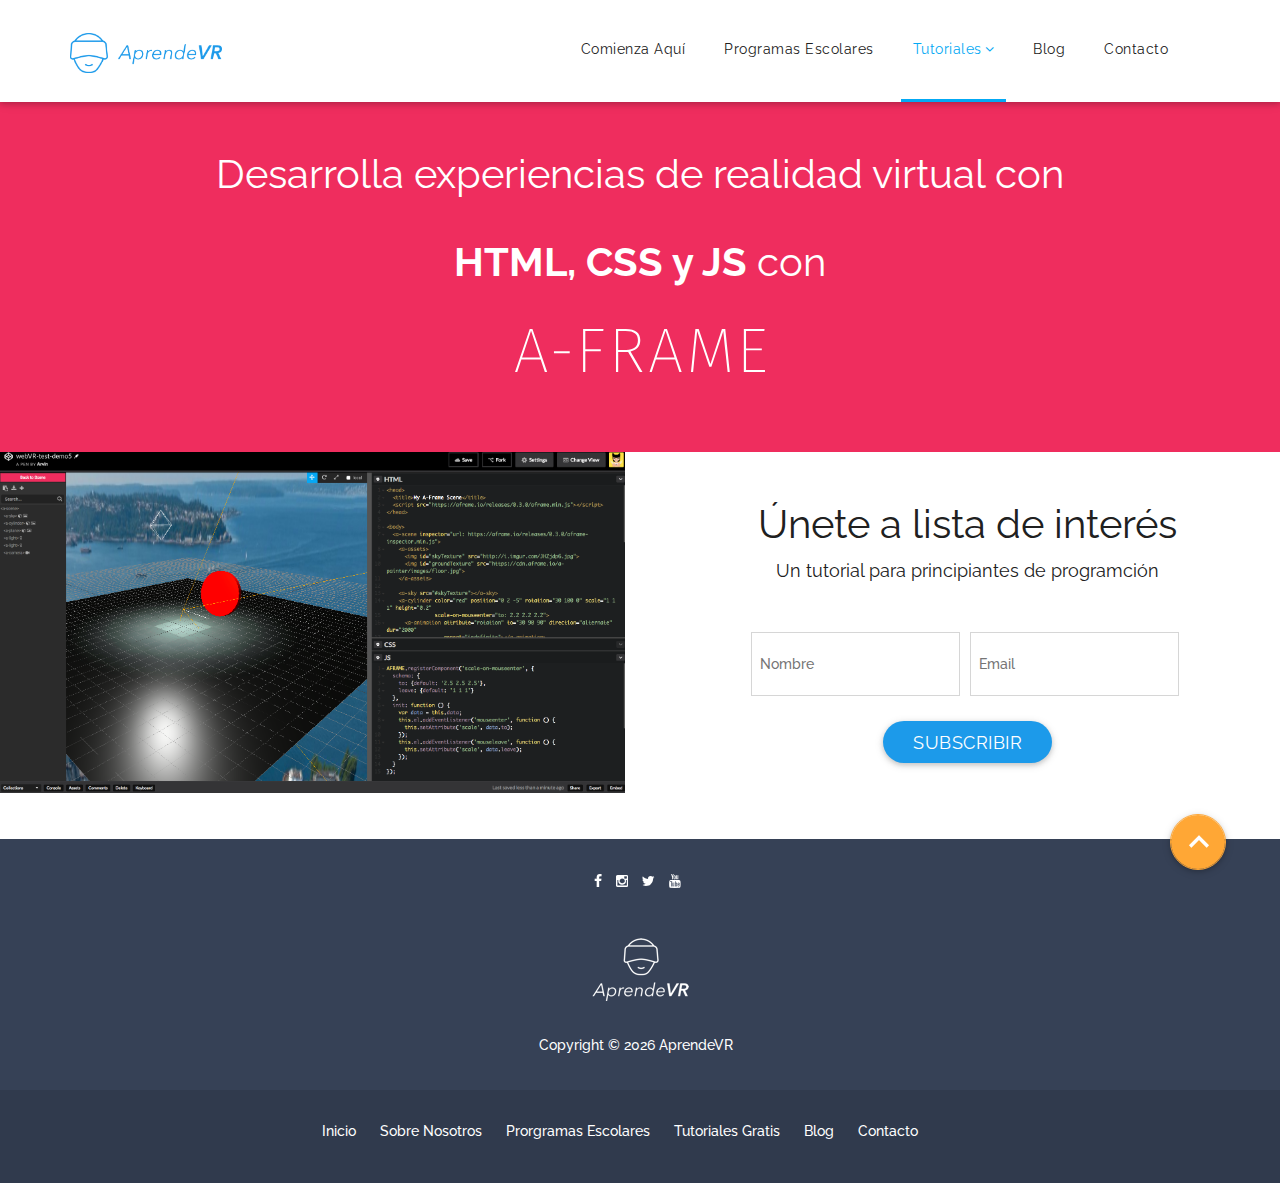
==== aframe.html @ 8977b1ce "Added Tutorial Landing Pages" ====
<!DOCTYPE html>
<html lang="en">

<head>
  <meta charset="utf-8">
  <meta http-equiv="X-UA-Compatible" content="IE=edge">
  <meta name="viewport" content="width=device-width, initial-scale=1">
  <meta name="description" content="">
  <meta name="keywords" content="virtual reality, vr, realidad virtual, aprende, learn, oculus, htc vive, google cardboard, development, unity, cospaces, a frame">
  <meta name="author" content="AprendeVR">


  <title>AprendeVR | Aframe Tutorials</title>

  <!--  favicon -->
  <link rel="apple-touch-icon" sizes="76x76" href="/apple-touch-icon.png">
  <link rel="icon" type="image/png" sizes="32x32" href="/favicon-32x32.png">
  <link rel="icon" type="image/png" sizes="16x16" href="/favicon-16x16.png">
  <link rel="manifest" href="/manifest.json">
  <link rel="mask-icon" href="/safari-pinned-tab.svg" color="#5bbad5">
  <meta name="theme-color" content="#ffffff">

  <link href='https://fonts.googleapis.com/css?family=Raleway:400,300,500,700,900' rel='stylesheet' type='text/css'>
  <!-- Material Icons CSS -->
  <link href="assets/fonts/iconfont/material-icons.css" rel="stylesheet">
  <!-- FontAwesome CSS -->
  <link href="assets/fonts/font-awesome/css/font-awesome.min.css" rel="stylesheet">
  <!-- magnific-popup -->
  <link href="assets/magnific-popup/magnific-popup.css" rel="stylesheet">
  <!-- flexslider -->
  <link href="assets/flexSlider/flexslider.css" rel="stylesheet">
  <!-- materialize -->
  <link href="assets/materialize/css/materialize.min.css" rel="stylesheet">
  <!-- Bootstrap -->
  <link href="assets/bootstrap/css/bootstrap.min.css" rel="stylesheet">
  <!-- shortcodes -->
  <link href="assets/css/shortcodes/shortcodes.css" rel="stylesheet">
  <!-- Main Style CSS -->
  <link href="style.css" rel="stylesheet">
  <!-- Creative CSS -->
  <link href="assets/css/skins/creative.css" rel="stylesheet">


  <!-- HTML5 shim and Respond.js for IE8 support of HTML5 elements and media queries -->
  <!-- WARNING: Respond.js doesn't work if you view the page via file:// -->
  <!--[if lt IE 9]>
          <script src="https://oss.maxcdn.com/html5shiv/3.7.2/html5shiv.min.js"></script>
          <script src="https://oss.maxcdn.com/respond/1.4.2/respond.min.js"></script>
        <![endif]-->
</head>

<body id="top" class="has-header-search" style="overflow-x:hidden">
  <!--header start-->
  <header id="header" class="tt-nav nav-border-bottom">

    <div class="header-sticky light-header">

      <div class="container">

        <div id="materialize-menu" class="menuzord">

          <!--logo start-->
          <a href="/" class="logo-brand">
            <img class="logo-dark" src="assets/img/logo-blue.png" alt="" />
          </a>
          <!--logo end-->

          <!-- menu start-->
          <ul class="menuzord-menu pull-right">
            <li><a href="/comenzar">Comienza Aquí</a></li>
            <li><a href="/programas">Programas Escolares</a>
            </li>
            <li class="active"><a href="/tutoriales">Tutoriales</a>
              <ul class="dropdown">
                <li><a href="/cospaces">CoSpaces</a></li>
                <li><a href="/unity">Unity3D</a></li>
                <li class="active"><a href="/aframe">WebVR</a></li>
              </ul>
            </li>
            <li><a href="/blog">Blog</a>
              <li><a href="/contacto">Contacto</a></li>
          </ul>
          <!-- menu end-->

        </div>
      </div>
    </div>
  </header>
  <!--header end-->

  <div class="col-md-12 text-center ptb-50 aframe-bg">
    <h1 class="white-text">Desarrolla experiencias de realidad virtual con<br><br> <b>HTML, CSS y JS</b> con</h1>
      <div class="text-center ptb-30">
        <img width="250px" height="auto" src="assets/img/logos/aframe-name-white.svg" alt="">
      </div>
  </div>

  <section class="row" style="margin-bottom:0px!important;">
    <div class="col-md-6" style="padding:">
      <img class="img-responsive" src="assets/img/aframe-tut1.png" alt="">
    </div>
    <div class="col-md-6 text-center pt-50">
      <h1>Únete a lista de interés</h1>
      <h3>Un tutorial para principiantes de programción</h3>

      <script src="https://assets.convertkit.com/assets/CKJS4.js?v=21"></script>
      <div class="ck_form_container ck_inline" data-ck-version="6">
        <div class="ck_form ck_naked">
          <div class="ck_form_fields">
            <div id="ck_success_msg" style="display:none;">
              <p>¡Perfecto! Ahora verifica su email para confirmar su suscripción. </p>
            </div>
            <!--  Form starts here  -->
            <form id="ck_subscribe_form" class="ck_subscribe_form" action="https://app.convertkit.com/landing_pages/207974/subscribe" data-remote="true">
              <input type="hidden" value="{&quot;form_style&quot;:&quot;naked&quot;,&quot;converted_behavior&quot;:&quot;show&quot;,&quot;embed_style&quot;:&quot;inline&quot;,&quot;embed_trigger&quot;:&quot;scroll_percentage&quot;,&quot;scroll_percentage&quot;:&quot;70&quot;,&quot;delay_seconds&quot;:&quot;10&quot;,&quot;display_position&quot;:&quot;br&quot;,&quot;display_devices&quot;:&quot;all&quot;,&quot;days_no_show&quot;:&quot;15&quot;}"
                id="ck_form_options">
              <input type="hidden" name="id" value="207974" id="landing_page_id">
              <div class="ck_errorArea">
                <div id="ck_error_msg" style="display:none">
                  <p>There was an error submitting your subscription. Please try again.</p>
                </div>
              </div>
              <div class="ck_control_group ck_email_field_group">
                <label class="ck_label" for="ck_emailField" style="display: none">Email</label>
                <input type="text" name="first_name" class="ck_first_name" id="ck_firstNameField" placeholder="Nombre">
                <input type="email" name="email" class="ck_email_address" id="ck_emailField" placeholder="Email" required>
              </div>
              <div class="ck_control_group ck_captcha2_h_field_group ck-captcha2-h" style="position: absolute !important;left: -999em !important;">
                <input type="text" name="captcha2_h" class="ck-captcha2-h" id="ck_captcha2_h" placeholder="We use this field to detect spam bots. If you fill this in, you will be marked as a spammer.">
              </div>


              <button class="mt-50 subscribe_button ck_subscribe_button btn fields" id="ck_subscribe_button">
        Subscribir
      </button>
            </form>
          </div>

        </div>

      </div>


      <style type="text/css">
        /* Layout */

        .ck_form.ck_naked {
          /* divider image */
          background: transparent;
          line-height: 1.5em;
          overflow: hidden;
          color: #666;
          font-size: 16px;
          border: none;
          -webkit-box-shadow: none;
          -moz-box-shadow: none;
          box-shadow: none;
          clear: both;
          margin: 20px 0px;
          text-align: center;
        }

        .ck_form.ck_naked p {
          padding: 0px;
        }

        .ck_form,
        .ck_form * {
          -webkit-box-sizing: border-box;
          -moz-box-sizing: border-box;
          box-sizing: border-box;
        }

        .ck_form.ck_naked .ck_form_fields {
          width: 100%;
          /*float: left;*/
          padding: 5%;
        }
        /* Form fields */

        .ck_errorArea {
          display: none;
          /* temporary */
        }

        #ck_success_msg {
          padding: 10px 10px 0px;
          border: solid 1px #ddd;
          background: #eee;
        }

        .ck_form.ck_naked input[type="text"],
        .ck_form.ck_naked input[type="email"] {
          font-size: 18px;
          padding: 10px 8px;
          width: 34%;
          border: 1px solid #d6d6d6;
          /* stroke */
          -moz-border-radius: 0px;
          -webkit-border-radius: 0px;
          border-radius: 0px;
          /* border radius */
          background-color: #fff;
          /* layer fill content */
          margin-bottom: 5px;
          height: auto;
          /*float: left;*/
          margin: 0px;
          margin-right: 1%;
          height: 42px;
        }

        .ck_form input[type="text"]:focus,
        .ck_form input[type="email"]:focus {
          outline: none;
          border-color: #aaa;
        }

        .ck_form.ck_naked .ck_subscribe_button {
          width: 100%;
          color: #fff;
          margin: 25px;
          padding: 9px 0px;
          font-size: 18px;
          background: #1c9aea;
          -moz-border-radius: 0px;
          -webkit-border-radius: 0px;
          border-radius: 100px;
          /* border radius */
          cursor: pointer;
          border: none;
          text-shadow: none;
          width: 30%;
          /*float: left;*/
          height: 42px;
        }


        .ck_converted_content {
          display: none;
          padding: 5%;
          background: #fff;
        }
        /* max width 500 */

        .ck_form.ck_naked.width500 .ck_subscribe_button {
          width: 100%;
          float: none;
          margin-top: 5px;
        }

        .ck_form.ck_naked.width500 input[type="text"],
        .ck_form.ck_naked.width500 input[type="email"] {
          width: 49%;
        }

        .ck_form.ck_naked.width500 input[type="email"] {
          margin-right: 0px;
          width: 50%;
        }
        /* max width 400 */

        .ck_form.ck_naked.width400 .ck_subscribe_button,
        .ck_form.ck_naked.width400 input[type="text"],
        .ck_form.ck_naked.width400 input[type="email"] {
          width: 100%;
          float: none;
          margin-top: 5px;
        }

        .ck_slide_up,
        .ck_modal,
        .ck_slide_up .ck_naked,
        .ck_modal .ck_naked {
          min-width: 400px;
        }

        .page .ck_form.ck_naked {
          margin: 50px auto;
          max-width: 700px;
        }
        /* v6 */

        .ck_slide_up.ck_form_v6,
        .ck_modal.ck_form_v6,
        .ck_slide_up.ck_form_v6 .ck_naked,
        .ck_modal.ck_form_v6 .ck_naked {
          min-width: 0 !important;
        }

        .ck_form_v6 #ck_success_msg {
          padding: 0px 10px;
        }

        @media all and (max-width: 403px) {
          .ck_form_v6.ck_modal .ck_naked {
            padding-top: 30px;
          }
        }

        @media all and (max-width: 499px) {
          .ck_form_v6.ck_modal .ck_naked+.ck_close_link {
            color: #fff;
            top: 10px;
          }
        }

        .ck_form_v6.ck_slide_up .ck_naked+.ck_close_link {
          right: 10px;
          top: -5px;
        }

        @media all and (min-width: 600px) {
          .ck_form_v6.ck_slide_up .ck_naked+.ck_close_link {
            right: 35px;
          }
        }
      </style>

    </div>
  </section>

  <footer class="footer">
    <div class="footer-bg">
      <div class="container ptb-30">
        <a href="#top" class="page-scroll btn-floating btn-large btn-orange back-top waves-effect waves-light" data-section="#top" style="top:-25px !important">
          <i class="material-icons">&#xE316;</i>
        </a>

        <div class="social-links-wrap tt-animate ltr text-center">

          <ul class="list-inline">
            <li><a href="#"><i class="fa fa-facebook white-text"></i></a></li>
            <li><a href="#"><i class="fa fa-instagram white-text"></i></a></li>
            <li><a href="#"><i class="fa fa-twitter white-text"></i></a></li>
            <li><a href="#"><i class="fa fa-youtube white-text"></i></a></li>
          </ul>
        </div>
        <!-- /social-links-wrap -->
        <div class="text-center ptb-30">
          <img src="assets/img/creative/logo-white.png" alt="">

        </div>

        <div class="text-center">
          <span class="white-text">Copyright &copy; <script>document.write(new Date().getFullYear())</script> AprendeVR &nbsp;</span>

        </div>

        <!-- /.col-md-3 -->

        <!-- /.row -->
      </div>
      <!-- /.container -->
    </div>
    <!-- /.primary-footer -->

    <div class="secondary-footer dark-footer-bg">
      <div class="text-center">
        <ul class="white-text footer-nav" style="">
          <li class="footer-nav"><a class="white-text" href="/">Inicio</a></li>
          <li class="footer-nav"><a class="white-text" href="/comenzar">Sobre Nosotros</a></li>
          <li class="footer-nav"><a class="white-text" href="/programas">Prorgramas Escolares</a></li>
          <li class="footer-nav"><a class="white-text" href="/tutoriales">Tutoriales Gratis</a></li>
          <li class="footer-nav"><a class="white-text" href="/blog">Blog</a></li>
          <li class="footer-nav"><a class="white-text" href="/contacto">Contacto</a></li>
        </ul>
      </div>
      <!-- <div class="container text-center">
              <span class="white-text">Copyright &copy; <script>document.write(new Date().getFullYear())</script> AprendeVR &nbsp; | &nbsp; <a href="javascript:void(0)" class="copy-text-blue">Términos y Condiciones</a> &nbsp; | &nbsp; <a href="javascript:void(0)" class="copy-text-blue">Política de Privacidad</a> &nbsp;</span>
            </div> -->
      <!-- /.container -->
    </div>
    <!-- /.secondary-footer -->
  </footer>


  <!-- Preloader -->
  <div id="preloader">
    <div class="preloader-position">
      <img src="assets/img/creative/logo-blue.png" alt="logo">
      <div class="progress">
        <div class="indeterminate"></div>
      </div>
    </div>
  </div>
  <!-- End Preloader -->

  <!-- jQuery -->
  <script src="assets/js/jquery-2.1.3.min.js"></script>
  <script src="assets/bootstrap/js/bootstrap.min.js"></script>
  <script src="assets/materialize/js/materialize.min.js"></script>
  <script src="assets/js/menuzord.js"></script>
  <script src="assets/js/jquery.easing.min.js"></script>
  <script src="assets/js/smoothscroll.min.js"></script>
  <script src="assets/js/imagesloaded.js"></script>
  <script src="assets/js/jquery.stellar.min.js"></script>
  <script src="assets/js/jquery.inview.min.js"></script>
  <script src="assets/js/bootstrap-tabcollapse.min.js"></script>
  <script src="assets/owl.carousel/owl.carousel.min.js"></script>
  <script src="assets/flexSlider/jquery.flexslider-min.js"></script>
  <script src="assets/magnific-popup/jquery.magnific-popup.min.js"></script>
  <script src="assets/js/imgHover.js"></script>
  <script src="assets/js/scripts.js"></script>
</body>

</html>
---- assets/fonts/iconfont/material-icons.css ----
@font-face {
  font-family: 'Material Icons';
  font-style: normal;
  font-weight: 400;
  src: url(MaterialIcons-Regular.eot); /* For IE6-8 */
  src: local('Material Icons'),
       local('MaterialIcons-Regular'),
       url(MaterialIcons-Regular.woff2) format('woff2'),
       url(MaterialIcons-Regular.woff) format('woff'),
       url(MaterialIcons-Regular.ttf) format('truetype');
}

.material-icons {
  font-family: 'Material Icons';
  font-weight: normal;
  font-style: normal;
  font-size: 24px;  /* Preferred icon size */
  display: inline-block;
  width: 1em;
  height: 1em;
  line-height: 1;
  text-transform: none;
  letter-spacing: normal;
  word-wrap: normal;
  white-space: nowrap;
  direction: ltr;

  /* Support for all WebKit browsers. */
  -webkit-font-smoothing: antialiased;
  /* Support for Safari and Chrome. */
  text-rendering: optimizeLegibility;

  /* Support for Firefox. */
  -moz-osx-font-smoothing: grayscale;

  /* Support for IE. */
  font-feature-settings: 'liga';
}
---- assets/css/shortcodes/shortcodes.css ----
/*-----------------------------------------------------------------------------------
Shortcodes style
-----------------------------------------------------------------------------------*/

@import url("accordion.css");
@import url("alert.css");
@import url("blog.css");
@import url("countdown.css");
@import url("facts.css");
@import url("form-style.css");
@import url("featured-box.css");
@import url("footer.css");
@import url("header.css");
@import url("page-title.css");
@import url("portfolio.css");
@import url("promo-box.css");
@import url("pricing.css");
@import url("slider.css");
@import url("tabs.css");
@import url("team.css");
@import url("testimonial.css");
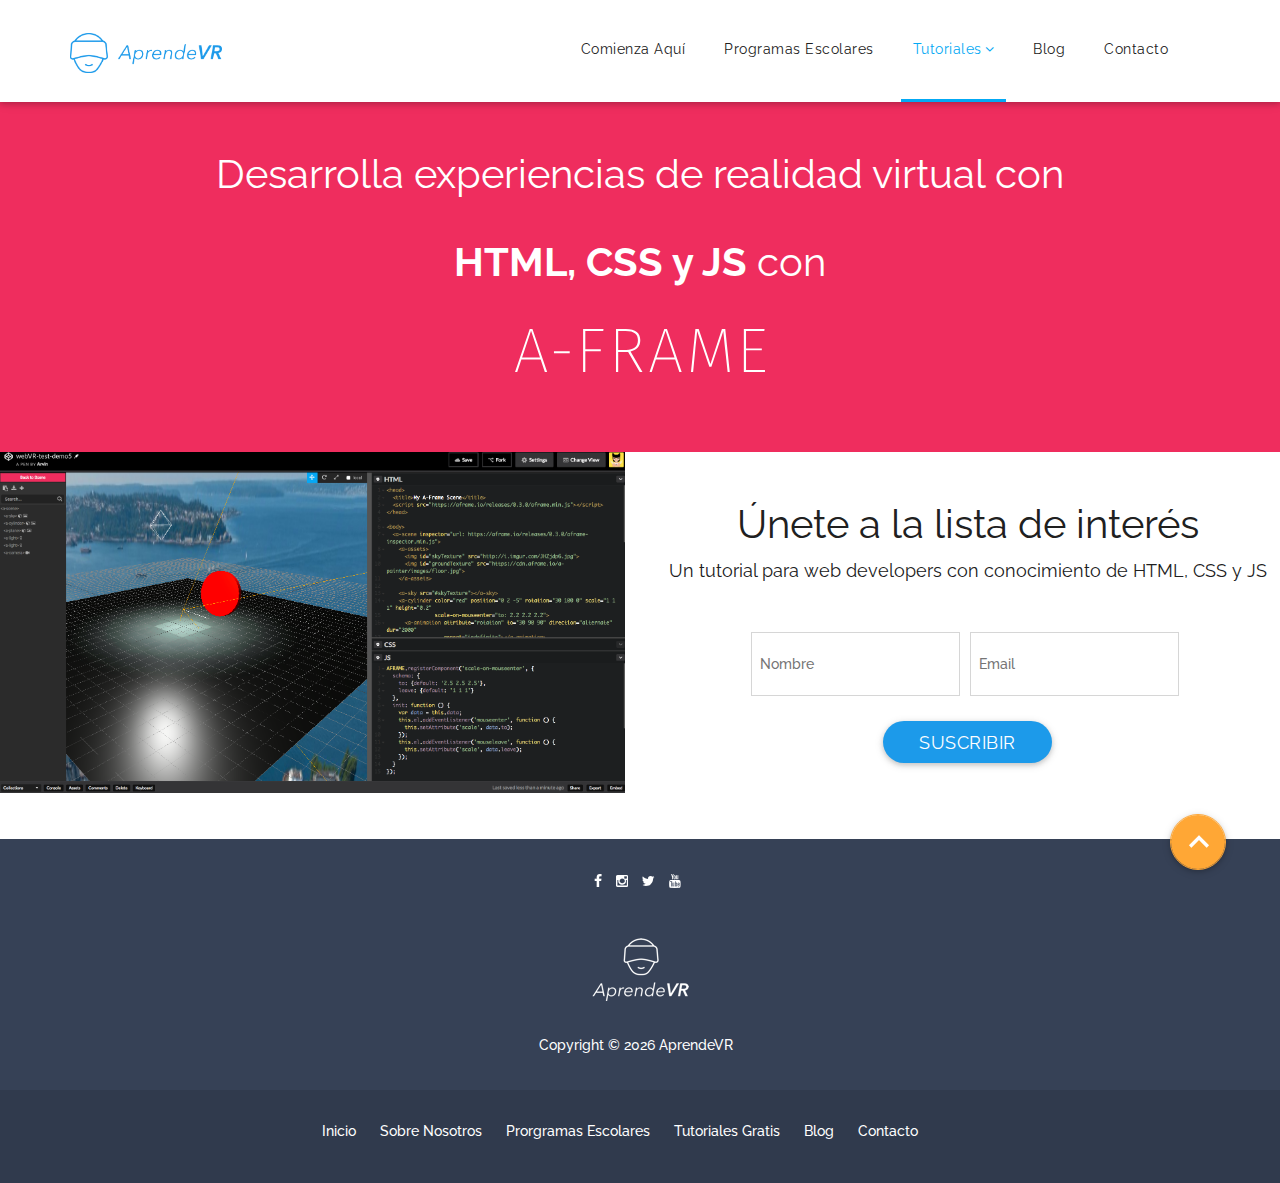
==== commit c80015aa: "Added correct ConvertKit ids to wait list pages" ====
--- a/aframe.html
+++ b/aframe.html
@@ -10,7 +10,7 @@
   <meta name="author" content="AprendeVR">
 
 
-  <title>AprendeVR | Aframe Tutorials</title>
+  <title>AprendeVR | A-Frame Tutorials</title>
 
   <!--  favicon -->
   <link rel="apple-touch-icon" sizes="76x76" href="/apple-touch-icon.png">
@@ -100,8 +100,8 @@
       <img class="img-responsive" src="assets/img/aframe-tut1.png" alt="">
     </div>
     <div class="col-md-6 text-center pt-50">
-      <h1>Únete a lista de interés</h1>
-      <h3>Un tutorial para principiantes de programción</h3>
+      <h1>Únete a la lista de interés</h1>
+      <h3>Un tutorial para web developers con conocimiento de HTML, CSS y JS</h3>
 
       <script src="https://assets.convertkit.com/assets/CKJS4.js?v=21"></script>
       <div class="ck_form_container ck_inline" data-ck-version="6">
@@ -111,13 +111,13 @@
               <p>¡Perfecto! Ahora verifica su email para confirmar su suscripción. </p>
             </div>
             <!--  Form starts here  -->
-            <form id="ck_subscribe_form" class="ck_subscribe_form" action="https://app.convertkit.com/landing_pages/207974/subscribe" data-remote="true">
+            <form id="ck_subscribe_form" class="ck_subscribe_form" action="https://app.convertkit.com/landing_pages/208155/subscribe" data-remote="true">
               <input type="hidden" value="{&quot;form_style&quot;:&quot;naked&quot;,&quot;converted_behavior&quot;:&quot;show&quot;,&quot;embed_style&quot;:&quot;inline&quot;,&quot;embed_trigger&quot;:&quot;scroll_percentage&quot;,&quot;scroll_percentage&quot;:&quot;70&quot;,&quot;delay_seconds&quot;:&quot;10&quot;,&quot;display_position&quot;:&quot;br&quot;,&quot;display_devices&quot;:&quot;all&quot;,&quot;days_no_show&quot;:&quot;15&quot;}"
                 id="ck_form_options">
-              <input type="hidden" name="id" value="207974" id="landing_page_id">
+              <input type="hidden" name="id" value="208155" id="landing_page_id">
               <div class="ck_errorArea">
                 <div id="ck_error_msg" style="display:none">
-                  <p>There was an error submitting your subscription. Please try again.</p>
+                  <p>Hubo un error enviando su suscripción. Por favor trate de nuevo.</p>
                 </div>
               </div>
               <div class="ck_control_group ck_email_field_group">
@@ -131,7 +131,7 @@
 
 
               <button class="mt-50 subscribe_button ck_subscribe_button btn fields" id="ck_subscribe_button">
-        Subscribir
+        Suscribir
       </button>
             </form>
           </div>
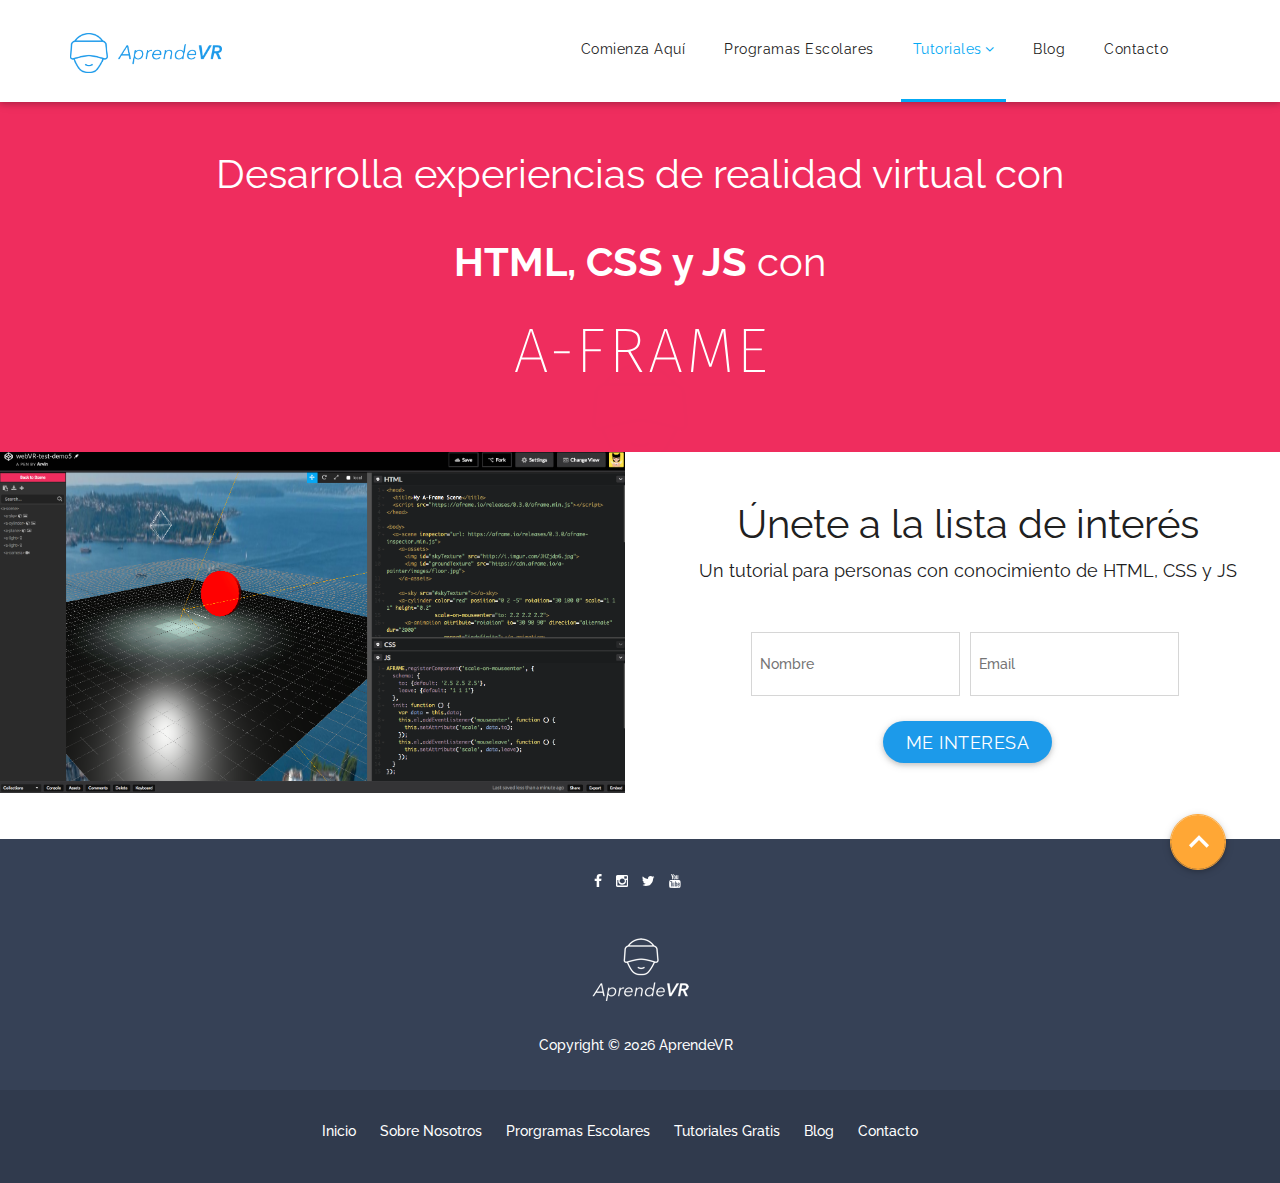
==== commit 9e3f6318: "Testing Mail Script" ====
--- a/aframe.html
+++ b/aframe.html
@@ -101,7 +101,7 @@
     </div>
     <div class="col-md-6 text-center pt-50">
       <h1>Únete a la lista de interés</h1>
-      <h3>Un tutorial para web developers con conocimiento de HTML, CSS y JS</h3>
+      <h3>Un tutorial para personas con conocimiento de HTML, CSS y JS</h3>
 
       <script src="https://assets.convertkit.com/assets/CKJS4.js?v=21"></script>
       <div class="ck_form_container ck_inline" data-ck-version="6">
@@ -131,7 +131,7 @@
 
 
               <button class="mt-50 subscribe_button ck_subscribe_button btn fields" id="ck_subscribe_button">
-        Suscribir
+        Me Interesa
       </button>
             </form>
           </div>
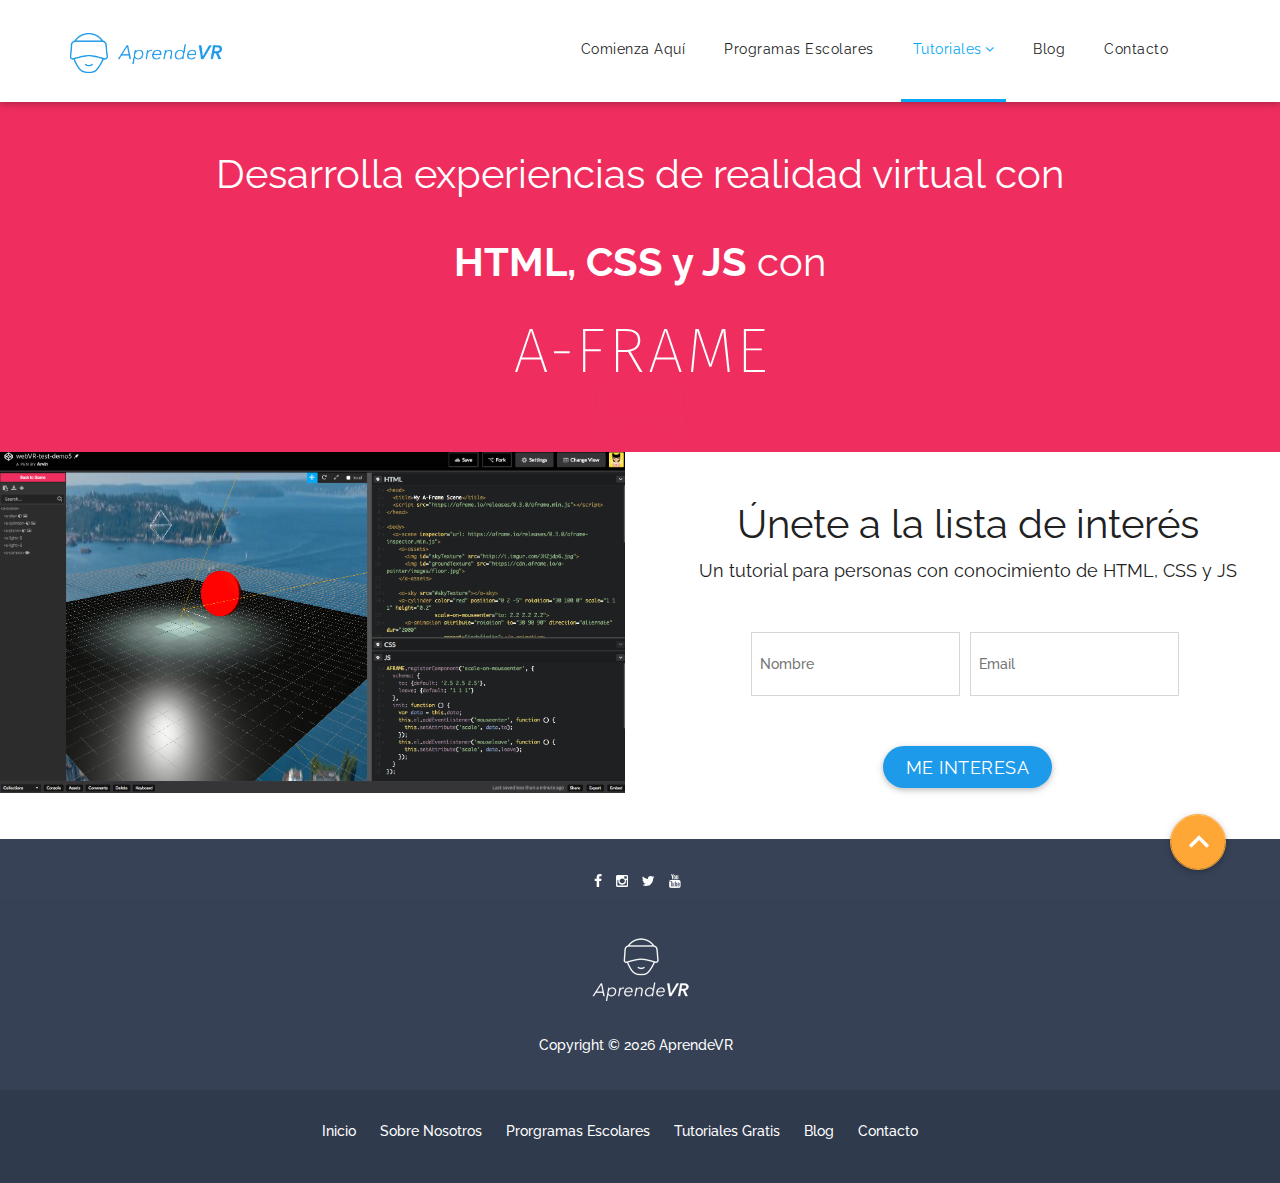
==== commit 61d27b0b: "Fixed Mail Script" ====
--- a/aframe.html
+++ b/aframe.html
@@ -8,7 +8,6 @@
   <meta name="description" content="">
   <meta name="keywords" content="virtual reality, vr, realidad virtual, aprende, learn, oculus, htc vive, google cardboard, development, unity, cospaces, a frame">
   <meta name="author" content="AprendeVR">
-
 
   <title>AprendeVR | A-Frame Tutorials</title>
 
@@ -40,6 +39,17 @@
   <!-- Creative CSS -->
   <link href="assets/css/skins/creative.css" rel="stylesheet">
 
+  <!-- Hotjar Tracking Code for aprendevr.com -->
+  <script>
+      (function(h,o,t,j,a,r){
+          h.hj=h.hj||function(){(h.hj.q=h.hj.q||[]).push(arguments)};
+          h._hjSettings={hjid:497674,hjsv:5};
+          a=o.getElementsByTagName('head')[0];
+          r=o.createElement('script');r.async=1;
+          r.src=t+h._hjSettings.hjid+j+h._hjSettings.hjsv;
+          a.appendChild(r);
+      })(window,document,'//static.hotjar.com/c/hotjar-','.js?sv=');
+  </script>
 
   <!-- HTML5 shim and Respond.js for IE8 support of HTML5 elements and media queries -->
   <!-- WARNING: Respond.js doesn't work if you view the page via file:// -->
@@ -89,7 +99,7 @@
   <!--header end-->
 
   <div class="col-md-12 text-center ptb-50 aframe-bg">
-    <h1 class="white-text">Desarrolla experiencias de realidad virtual con<br><br> <b>HTML, CSS y JS</b> con</h1>
+    <h1 class="white-text mt-sm-30">Desarrolla experiencias de realidad virtual con<br><br> <b>HTML, CSS y JS</b> con</h1>
       <div class="text-center ptb-30">
         <img width="250px" height="auto" src="assets/img/logos/aframe-name-white.svg" alt="">
       </div>
@@ -219,7 +229,7 @@
         .ck_form.ck_naked .ck_subscribe_button {
           width: 100%;
           color: #fff;
-          margin: 25px;
+          /*margin: 25px;*/
           padding: 9px 0px;
           font-size: 18px;
           background: #1c9aea;
@@ -263,7 +273,7 @@
         .ck_form.ck_naked.width400 .ck_subscribe_button,
         .ck_form.ck_naked.width400 input[type="text"],
         .ck_form.ck_naked.width400 input[type="email"] {
-          width: 100%;
+          width: 95%; /*100%*/
           float: none;
           margin-top: 5px;
         }
@@ -385,6 +395,17 @@
     </div>
   </div>
   <!-- End Preloader -->
+
+  <script>
+    (function(i,s,o,g,r,a,m){i['GoogleAnalyticsObject']=r;i[r]=i[r]||function(){
+    (i[r].q=i[r].q||[]).push(arguments)},i[r].l=1*new Date();a=s.createElement(o),
+    m=s.getElementsByTagName(o)[0];a.async=1;a.src=g;m.parentNode.insertBefore(a,m)
+    })(window,document,'script','https://www.google-analytics.com/analytics.js','ga');
+
+    ga('create', 'UA-96179810-1', 'auto');
+    ga('send', 'pageview');
+
+  </script>
 
   <!-- jQuery -->
   <script src="assets/js/jquery-2.1.3.min.js"></script>
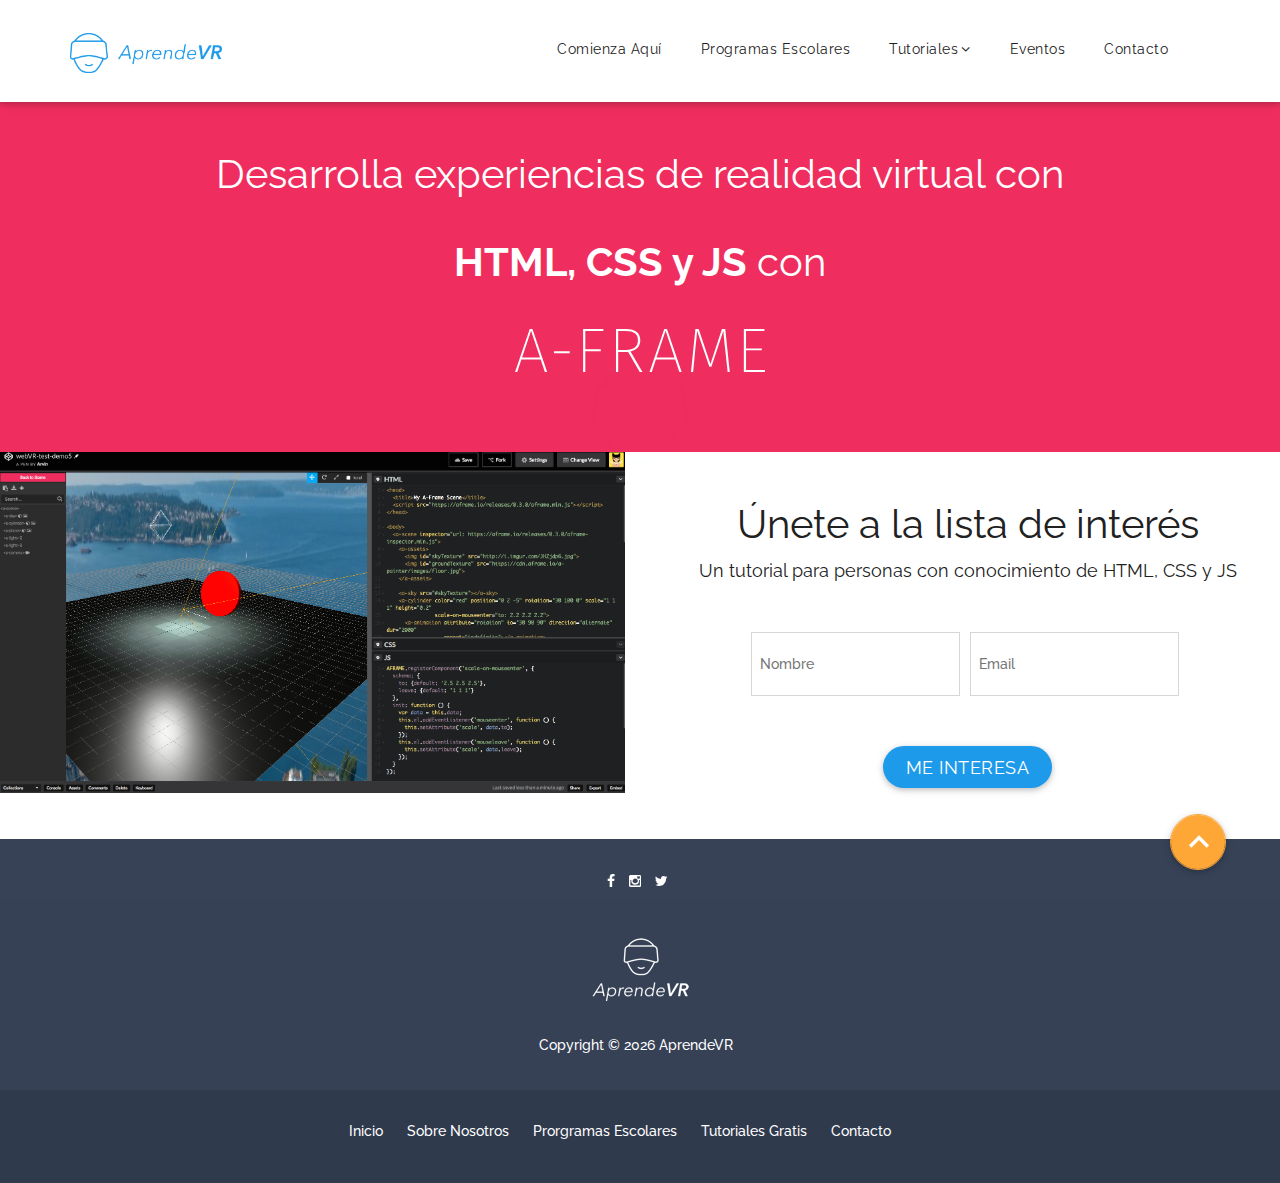
==== commit 3137466b: "Replaced dummy text" ====
--- a/aframe.html
+++ b/aframe.html
@@ -1,12 +1,12 @@
 <!DOCTYPE html>
-<html lang="en">
+<html lang="es">
 
 <head>
   <meta charset="utf-8">
   <meta http-equiv="X-UA-Compatible" content="IE=edge">
   <meta name="viewport" content="width=device-width, initial-scale=1">
-  <meta name="description" content="">
-  <meta name="keywords" content="virtual reality, vr, realidad virtual, aprende, learn, oculus, htc vive, google cardboard, development, unity, cospaces, a frame">
+  <meta name="description" content="Aprende a crear aplicaciones de realidad virtual">
+  <meta name="keywords" content="a-frame, aframe, webvr, tutorial, puerto rico, san juan, virtual reality, vr, realidad virtual, aprende, learn, oculus, htc vive, google cardboard, development, unity, cospaces, a frame">
   <meta name="author" content="AprendeVR">
 
   <title>AprendeVR | A-Frame Tutorials</title>
@@ -78,16 +78,15 @@
           <!-- menu start-->
           <ul class="menuzord-menu pull-right">
             <li><a href="/comenzar">Comienza Aquí</a></li>
-            <li><a href="/programas">Programas Escolares</a>
-            </li>
-            <li class="active"><a href="/tutoriales">Tutoriales</a>
+            <li><a href="/programas">Programas Escolares</a></li>
+            <li><a href="/tutoriales">Tutoriales</a>
               <ul class="dropdown">
                 <li><a href="/cospaces">CoSpaces</a></li>
                 <li><a href="/unity">Unity3D</a></li>
-                <li class="active"><a href="/aframe">WebVR</a></li>
+                <li><a href="/aframe">WebVR</a></li>
               </ul>
             </li>
-            <li><a href="/blog">Blog</a>
+            <li><a href="/#eventos">Eventos</a>
               <li><a href="/contacto">Contacto</a></li>
           </ul>
           <!-- menu end-->
@@ -340,10 +339,9 @@
         <div class="social-links-wrap tt-animate ltr text-center">
 
           <ul class="list-inline">
-            <li><a href="#"><i class="fa fa-facebook white-text"></i></a></li>
-            <li><a href="#"><i class="fa fa-instagram white-text"></i></a></li>
-            <li><a href="#"><i class="fa fa-twitter white-text"></i></a></li>
-            <li><a href="#"><i class="fa fa-youtube white-text"></i></a></li>
+            <li><a href="https://facebook.com/AprendeVR"><i class="fa fa-facebook white-text"></i></a></li>
+            <li><a href="https://instagram.com/AprendeVR"><i class="fa fa-instagram white-text"></i></a></li>
+            <li><a href="https://twitter.com/AprendeVR"><i class="fa fa-twitter white-text"></i></a></li>
           </ul>
         </div>
         <!-- /social-links-wrap -->
@@ -372,7 +370,7 @@
           <li class="footer-nav"><a class="white-text" href="/comenzar">Sobre Nosotros</a></li>
           <li class="footer-nav"><a class="white-text" href="/programas">Prorgramas Escolares</a></li>
           <li class="footer-nav"><a class="white-text" href="/tutoriales">Tutoriales Gratis</a></li>
-          <li class="footer-nav"><a class="white-text" href="/blog">Blog</a></li>
+
           <li class="footer-nav"><a class="white-text" href="/contacto">Contacto</a></li>
         </ul>
       </div>
--- a/style.css
+++ b/style.css
@@ -15,7 +15,7 @@
 ------------------------------------
     1.0 - General
     2.0 - Typography
-    3.0 - Global Style
+    3.0 - Global Style©
     4.0 - Color Presets
     5.0 - Overlay css
     6.0 - Hero css
@@ -889,7 +889,7 @@
 
 /* ================= Hero Unit ==================== */
 .intro-title {
-    font-size: 72px;
+    font-size: 60px;
     font-weight: 400;
 }
 .sub-intro {
@@ -2332,3 +2332,13 @@
 .card a {
   margin-right: 0px !important;
 }
+
+.no-padding {
+  padding: 0px !important;
+}
+
+@media screen and (max-width: 991px) {
+  .no-padding {
+    width: 100%;
+  }
+}
